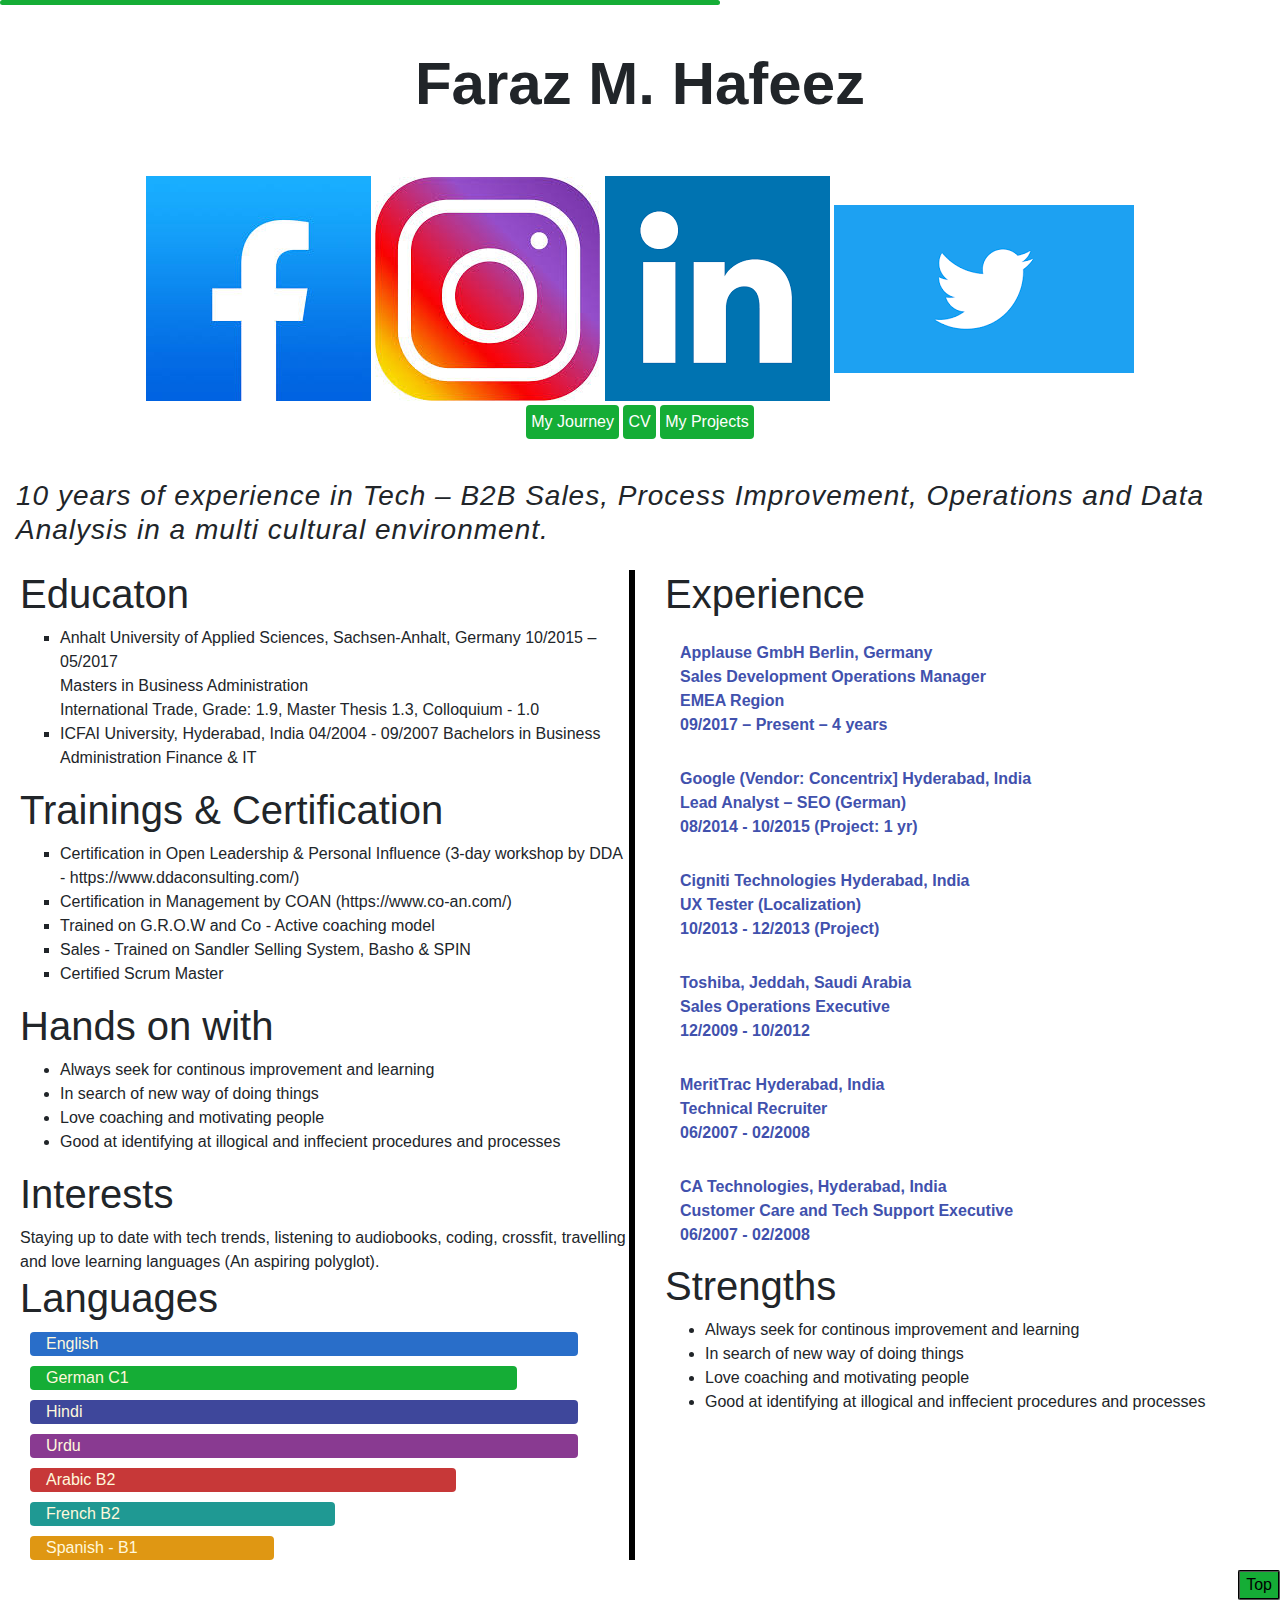
==== cv.html @ e201a962 "added mulitple pages" ====
<!DOCTYPE html>
<html>

<head>
    <meta name="viewport" content="width=device-width, initial-scale=1">
    <link rel="stylesheet" href="https://stackpath.bootstrapcdn.com/bootstrap/4.5.2/css/bootstrap.min.css"
        integrity="sha384-JcKb8q3iqJ61gNV9KGb8thSsNjpSL0n8PARn9HuZOnIxN0hoP+VmmDGMN5t9UJ0Z" crossorigin="anonymous">
    <link rel="stylesheet" href="style.css" type="text/css">
    <title>Faraz Hafeez</title>
</head>




<body>
    <div class="progress" id="progress"></div>

    <div class=container>
        <h1 style="font-size:60px; text-align: center; font-weight: 600; padding:3rem;">Faraz M. Hafeez</h1>


        <div style="text-align:center">
            <a href=" https://www.facebook.com/profile.php?id=753301239"><img src="Facebook.jpg"> </a>
            <a href="https://www.instagram.com/?hl=en"> <img src="instgram.jpg"> </a>
            <a href="https://www.linkedin.com/in/faraz-hafeez-06521461"><img src="linkedin.png"></a>
            <a href="https://twitter.com/faraz260986"><img src="Twitter.png"></a>
        </div>


        <div style="text-align:center">
            <div class="navigation">
                <a href="" style="color: white;"> My Journey </a></div>
            <div class="navigation"> <a href="" style="color: white;"> CV </a></div>
            <div class="navigation"> <a href="" style="color: white;"> My Projects</a></div>
        </div>
    </div>
    <br />
    <h3 style="padding:1rem;">10 years of experience in Tech – B2B Sales, Process Improvement, Operations
        and Data
        Analysis in a multi cultural environment. </h3>

    <!--Dont style structure elements for column and row-->
    <!--Column 1-->
    <div class="row">
        <div class="col" style="margin-left: 20px;">
            <div class="bordered">
                <h1>Educaton</h1>
                <ul class="bulletpoints">
                    <li>Anhalt University of Applied Sciences, Sachsen-Anhalt, Germany
                        10/2015 – 05/2017
                        <p>Masters in Business Administration</p>
                        International Trade, Grade: 1.9, Master Thesis 1.3, Colloquium - 1.0
                    </li>
                    <li>ICFAI University, Hyderabad, India
                        04/2004 - 09/2007
                        Bachelors in Business Administration
                        Finance & IT
                    </li>
                </ul>

                <h1>Trainings & Certification</h1>
                <ul class="bulletpoints">
                    <li> Certiﬁcation in Open Leadership & Personal Inﬂuence (3-day workshop by DDA -
                        https://www.ddaconsulting.com/)</li>
                    <li> Certiﬁcation in Management by COAN (https://www.co-an.com/)</li>
                    <li>Trained on G.R.O.W and Co - Active coaching model</li>
                    <li>Sales - Trained on Sandler Selling System, Basho & SPIN</li>
                    <li>Certiﬁed Scrum Master</li>
                </ul>


                <h1>Hands on with</h1>
                <ul>
                    <li>Always seek for continous improvement and learning</li>
                    <li>In search of new way of doing things</li>
                    <li>Love coaching and motivating people</li>
                    <li>Good at identifying at illogical and inffecient procedures and
                        processes</li>

                </ul>
                <h1>Interests</h1>
                Staying up to date with tech trends, listening to audiobooks, coding, crossﬁt, travelling
                and love
                learning
                languages (An aspiring polyglot).


                <h1>Languages</h1>

                <div
                    style="background-color:rgb(41, 110, 201);width: 90%; border-radius: 4px;  color: cornsilk; margin: 10px; text-indent: 1em ;">
                    English
                </div>

                <div style="background-color:rgb(21, 173, 54);width: 80%; border-radius: 4px;  color: cornsilk; margin: 10px;
                        text-indent: 1em;">
                    German C1
                </div>
                <div
                    style="background-color:rgb(62, 71, 155);width: 90%; border-radius: 4px;  color: cornsilk; margin: 10px; text-indent: 1em;">
                    Hindi
                </div>
                <div
                    style="background-color:rgb(137, 58, 145);width: 90%; border-radius: 4px;  color: cornsilk;;margin: 10px; text-indent: 1em;">
                    Urdu
                </div>
                <div
                    style="background-color:rgb(199, 56, 56);width: 70%; border-radius: 4px;  color: cornsilk;margin: 10px; text-indent: 1em;">
                    Arabic B2
                </div>
                <div
                    style="background-color:rgb(31, 153, 147);width: 50%; border-radius: 4px;  color: cornsilk; margin: 10px; text-indent: 1em;">
                    French B2
                </div>
                <div
                    style="background-color:rgb(223, 151, 19);width: 40%; border-radius: 4px;  color: cornsilk; margin: 10px; text-indent: 1em;">
                    Spanish - B1
                </div>



            </div>
        </div>


        <div class="col">
            <h1>Experience</h1>
            <div class="companies">
                <p> Applause GmbH Berlin, Germany</p>
                <p>Sales Development Operations Manager </p>
                <p> EMEA Region</p>
                <p> 09/2017 – Present – 4 years</p>

            </div>

            <div class="companies">
                <p>Google (Vendor: Concentrix] Hyderabad, India</p>
                <p>Lead Analyst – SEO (German)</p>
                <p> 08/2014 - 10/2015 (Project: 1 yr)</p>
            </div>

            <div class="companies">

                <p>Cigniti Technologies Hyderabad, India</p>
                <p> UX Tester (Localization)</p>
                <p> 10/2013 - 12/2013 (Project)</p>
            </div>

            <div class="companies">
                <p> Toshiba, Jeddah, Saudi Arabia </p>
                <p>Sales Operations Executive</p>
                <p>12/2009 - 10/2012 </p>
            </div>


            <div class="companies">
                <p>MeritTrac Hyderabad, India </p>
                <p> Technical Recruiter </p>
                <p> 06/2007 - 02/2008 </p>

            </div>
            <div class="companies">
                <p>CA Technologies, Hyderabad, India</p>
                <p>Customer Care and Tech Support Executive</p>
                <p> 06/2007 - 02/2008</p>

            </div>


            <h1>Strengths</h1>
            <ul>
                <li>Always seek for continous improvement and learning</li>
                <li>In search of new way of doing things</li>
                <li>Love coaching and motivating people</li>
                <li>Good at identifying at illogical and inffecient procedures and
                    processes</li>
            </ul>

        </div>
    </div>

    <div style="text-align: right;" ;> <button id="btn" onclick="topFunction()"> Top </button></div>



    <script src="script.js"></script>

</body>

</html>
---- style.css ----
.bulletpoints{

list-style-type: square;

}
 


p{
   margin: 0;
    
}

h3{
 font: size 50px;
 font-style: italic;
 letter-spacing: 1px;
 }

.styleimages{
        
    border-radius: 4px;
    height: 5px;
    width: 5px;   
   
}
  .bordered{
         border-style: solid;
      border-width: 0px 6px 0px 0px;
      border-color: #000000;
  }

.alignr{
   text-align: right;
}

.progress {
   background: rgb(21, 173, 54);
   position: fixed;
   top: 0;
   bottom: auto;
   left: 0;
   width: 0%;
   height: 5px;
   z-index: 1000;
}

button{
border-style: groove;
border-radius: 2px;
 background-color:rgb(21, 173, 54);
}



.companies {
   color: rgb(65, 81, 173);
font-weight: bold;
padding: 15px;
}




.navigation{
text-align: center;
background-color: rgb(21, 173, 54);
color: white;
margin-top: 4px;
padding: 5px ;
text-align: center;
text-decoration: none;
display: inline-block;
border-radius: 4px;


}
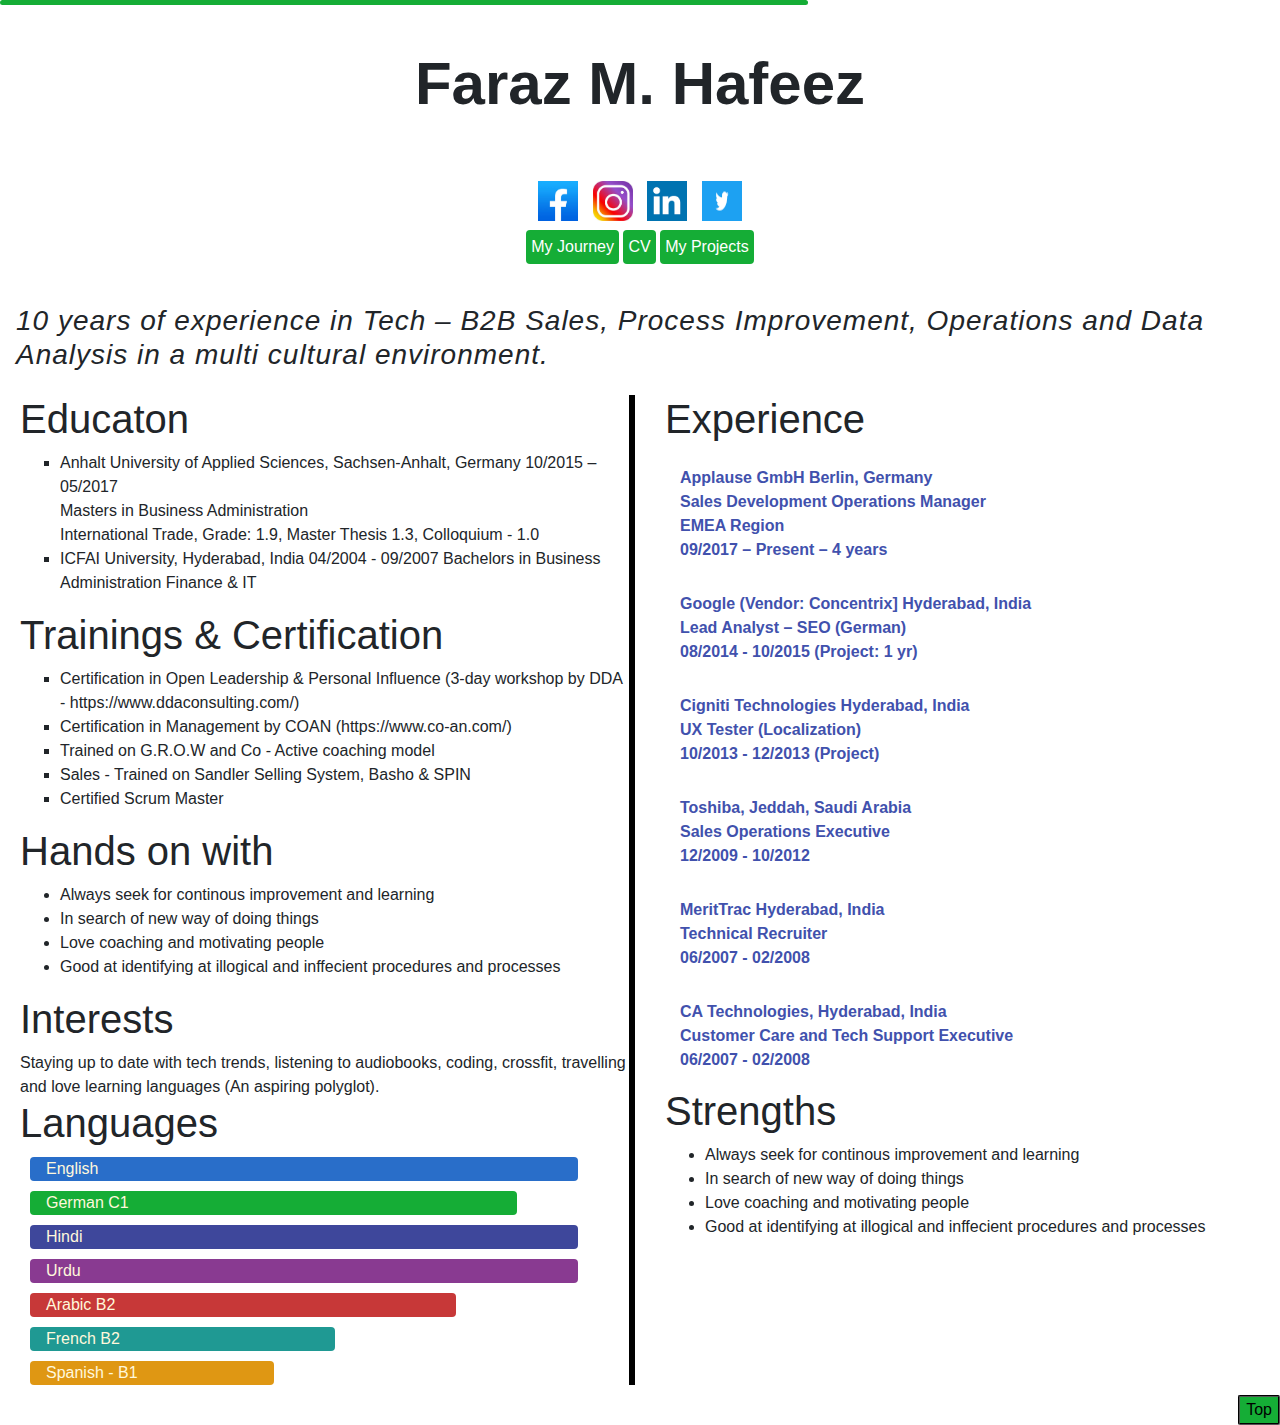
==== commit 47b9ada2: "added changes to the linking pages" ====
--- a/cv.html
+++ b/cv.html
@@ -5,6 +5,7 @@
     <meta name="viewport" content="width=device-width, initial-scale=1">
     <link rel="stylesheet" href="https://stackpath.bootstrapcdn.com/bootstrap/4.5.2/css/bootstrap.min.css"
         integrity="sha384-JcKb8q3iqJ61gNV9KGb8thSsNjpSL0n8PARn9HuZOnIxN0hoP+VmmDGMN5t9UJ0Z" crossorigin="anonymous">
+
     <link rel="stylesheet" href="style.css" type="text/css">
     <title>Faraz Hafeez</title>
 </head>
--- a/style.css
+++ b/style.css
@@ -6,6 +6,15 @@
 }
  
 
+.forest {
+   position: absolute;
+   height: 100%;
+   width: 100%;
+   display: flex;
+ 
+   background-image: url("https://www.w3schools.com/w3images/forestbridge.jpg");
+   background-size: cover;
+ }
 
 p{
    margin: 0;
@@ -18,13 +27,16 @@
  letter-spacing: 1px;
  }
 
-.styleimages{
+img{
         
     border-radius: 4px;
-    height: 5px;
-    width: 5px;   
-   
+    height: 50px;
+    width: 50px;   
+    padding: 5px;
+      
 }
+
+
   .bordered{
          border-style: solid;
       border-width: 0px 6px 0px 0px;
